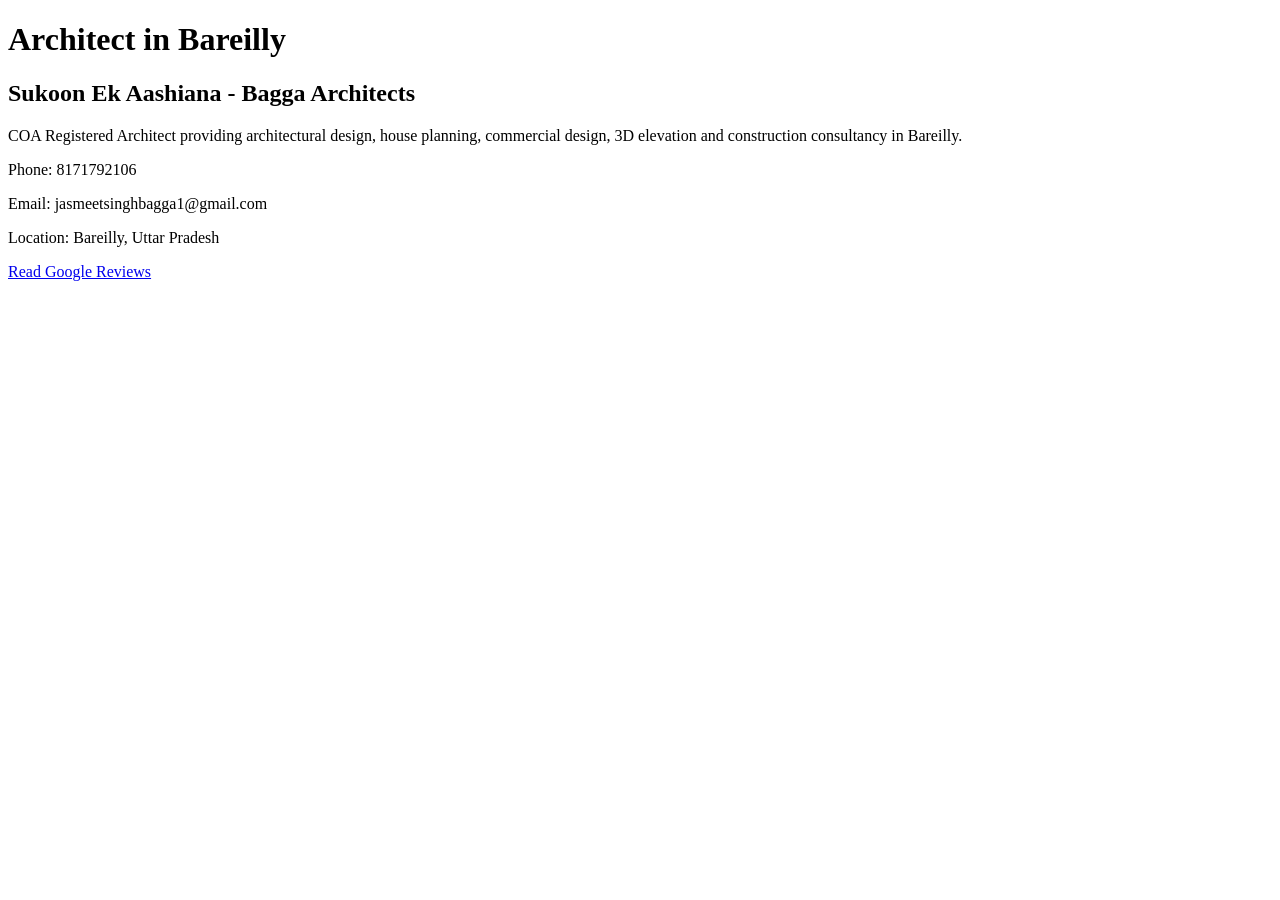
==== architect-in-bareilly.html @ 6d8137fc "Add architect-in-bareilly page.html" ====
<!DOCTYPE html>
<html>
<head>
<title>Architect in Bareilly | Bagga Architects</title>
<meta name="description" content="Architect in Bareilly for house design, 3D elevation, construction consultancy and project management.">
</head>

<body>

<h1>Architect in Bareilly</h1>

<h2>Sukoon Ek Aashiana - Bagga Architects</h2>

<p>
COA Registered Architect providing architectural design,
house planning, commercial design, 3D elevation and
construction consultancy in Bareilly.
</p>

<p>
Phone: 8171792106
</p>

<p>
Email: jasmeetsinghbagga1@gmail.com
</p>

<p>
Location: Bareilly, Uttar Pradesh
</p>

<p>
<a href="https://share.google/xzBIRqUOf7wtdT0R0">
Read Google Reviews
</a>
</p>

</body>
</html>
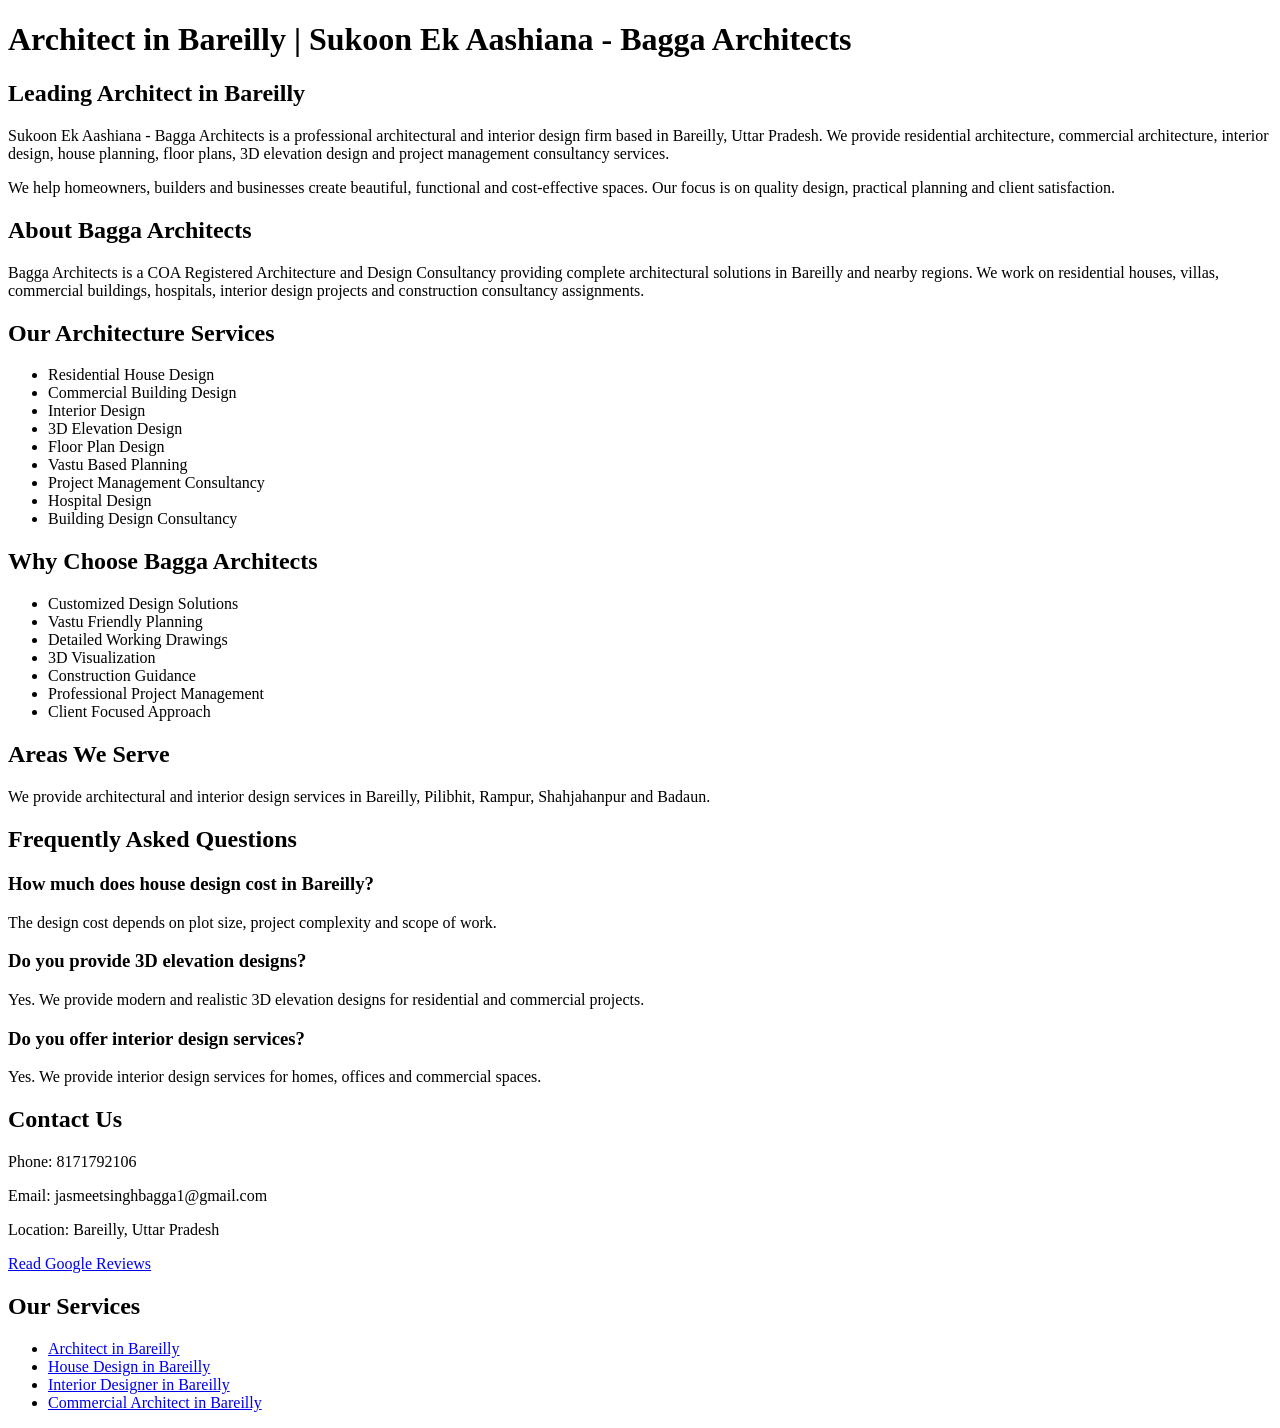
==== commit 029b93b8: "Update architect-in-bareilly.html" ====
--- a/architect-in-bareilly.html
+++ b/architect-in-bareilly.html
@@ -1,21 +1,107 @@
 <!DOCTYPE html>
-<html>
+<html lang="en">
+
 <head>
-<title>Architect in Bareilly | Bagga Architects</title>
-<meta name="description" content="Architect in Bareilly for house design, 3D elevation, construction consultancy and project management.">
+<title>Architect in Bareilly | House Design & Interior Design | Bagga Architects</title>
+
+<meta charset="UTF-8">
+<meta name="viewport" content="width=device-width, initial-scale=1.0">
+
+<meta name="description" content="Architect in Bareilly for house design, interior design, floor plans, 3D elevation design and project management. Contact Bagga Architects at 8171792106.">
+
+<script type="application/ld+json">
+{
+ "@context":"https://schema.org",
+ "@type":"Architect",
+ "name":"Sukoon Ek Aashiana - Bagga Architects",
+ "telephone":"+91-8171792106",
+ "address":{
+   "@type":"PostalAddress",
+   "streetAddress":"Badaun Road, Subhash Nagar",
+   "addressLocality":"Bareilly",
+   "addressRegion":"Uttar Pradesh",
+   "postalCode":"243001",
+   "addressCountry":"IN"
+ },
+ "url":"https://jasmeet6003-a11y.github.io/baggaarchitects/"
+}
+</script>
+
 </head>
 
 <body>
 
-<h1>Architect in Bareilly</h1>
+<h1>Architect in Bareilly | Sukoon Ek Aashiana - Bagga Architects</h1>
 
-<h2>Sukoon Ek Aashiana - Bagga Architects</h2>
+<h2>Leading Architect in Bareilly</h2>
 
 <p>
-COA Registered Architect providing architectural design,
-house planning, commercial design, 3D elevation and
-construction consultancy in Bareilly.
+Sukoon Ek Aashiana - Bagga Architects is a professional architectural and interior design firm based in Bareilly, Uttar Pradesh. We provide residential architecture, commercial architecture, interior design, house planning, floor plans, 3D elevation design and project management consultancy services.
 </p>
+
+<p>
+We help homeowners, builders and businesses create beautiful, functional and cost-effective spaces. Our focus is on quality design, practical planning and client satisfaction.
+</p>
+
+<h2>About Bagga Architects</h2>
+
+<p>
+Bagga Architects is a COA Registered Architecture and Design Consultancy providing complete architectural solutions in Bareilly and nearby regions. We work on residential houses, villas, commercial buildings, hospitals, interior design projects and construction consultancy assignments.
+</p>
+
+<h2>Our Architecture Services</h2>
+
+<ul>
+<li>Residential House Design</li>
+<li>Commercial Building Design</li>
+<li>Interior Design</li>
+<li>3D Elevation Design</li>
+<li>Floor Plan Design</li>
+<li>Vastu Based Planning</li>
+<li>Project Management Consultancy</li>
+<li>Hospital Design</li>
+<li>Building Design Consultancy</li>
+</ul>
+
+<h2>Why Choose Bagga Architects</h2>
+
+<ul>
+<li>Customized Design Solutions</li>
+<li>Vastu Friendly Planning</li>
+<li>Detailed Working Drawings</li>
+<li>3D Visualization</li>
+<li>Construction Guidance</li>
+<li>Professional Project Management</li>
+<li>Client Focused Approach</li>
+</ul>
+
+<h2>Areas We Serve</h2>
+
+<p>
+We provide architectural and interior design services in Bareilly, Pilibhit, Rampur, Shahjahanpur and Badaun.
+</p>
+
+<h2>Frequently Asked Questions</h2>
+
+<h3>How much does house design cost in Bareilly?</h3>
+
+<p>
+The design cost depends on plot size, project complexity and scope of work.
+</p>
+
+<h3>Do you provide 3D elevation designs?</h3>
+
+<p>
+Yes. We provide modern and realistic 3D elevation designs for residential and commercial projects.
+</p>
+
+<h3>Do you offer interior design services?</h3>
+
+<p>
+Yes. We provide interior design services for homes, offices and commercial spaces.
+</p>
+
+<h2>Contact Us</h2>
 
 <p>
 Phone: 8171792106
@@ -35,5 +121,14 @@
 </a>
 </p>
 
+<h2>Our Services</h2>
+
+<ul>
+<li><a href="architect-in-bareilly.html">Architect in Bareilly</a></li>
+<li><a href="house-design-in-bareilly.html">House Design in Bareilly</a></li>
+<li><a href="interior-designer-in-bareilly.html">Interior Designer in Bareilly</a></li>
+<li><a href="commercial-architect-in-bareilly.html">Commercial Architect in Bareilly</a></li>
+</ul>
+
 </body>
 </html>
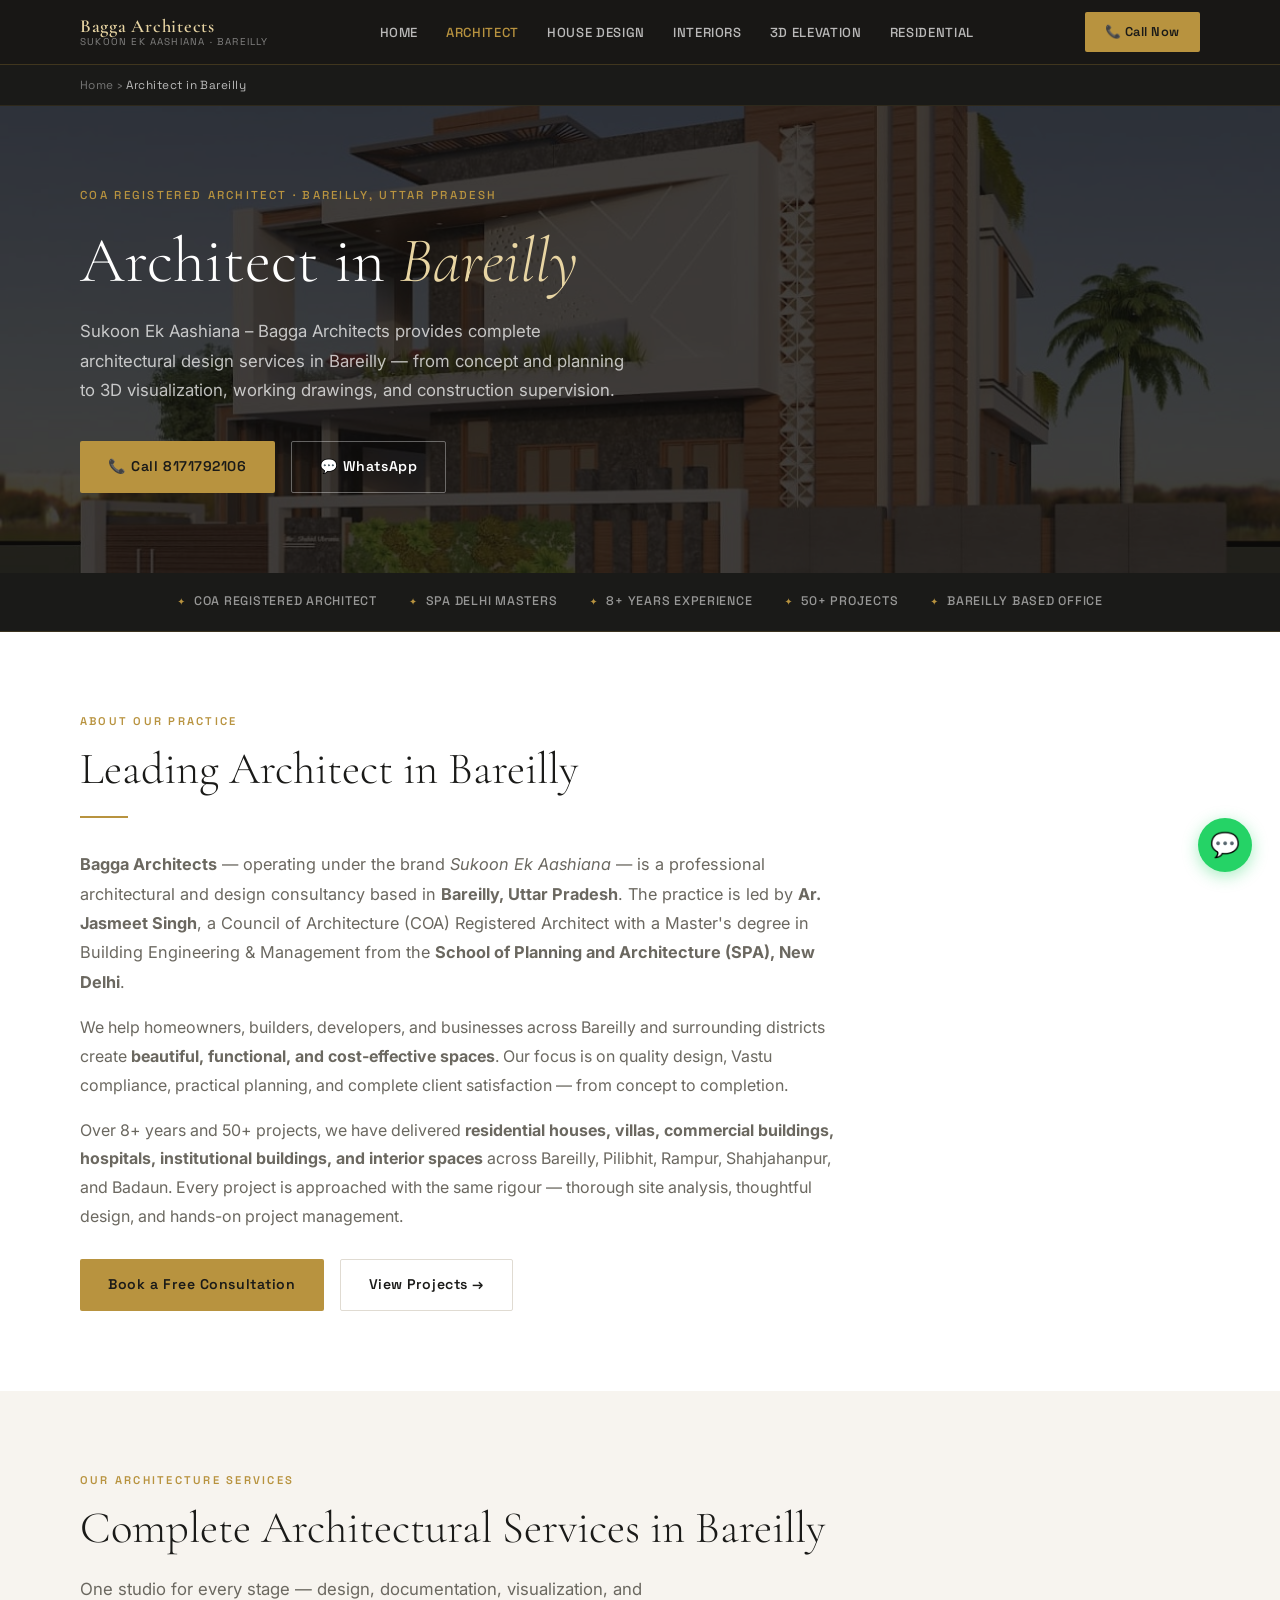
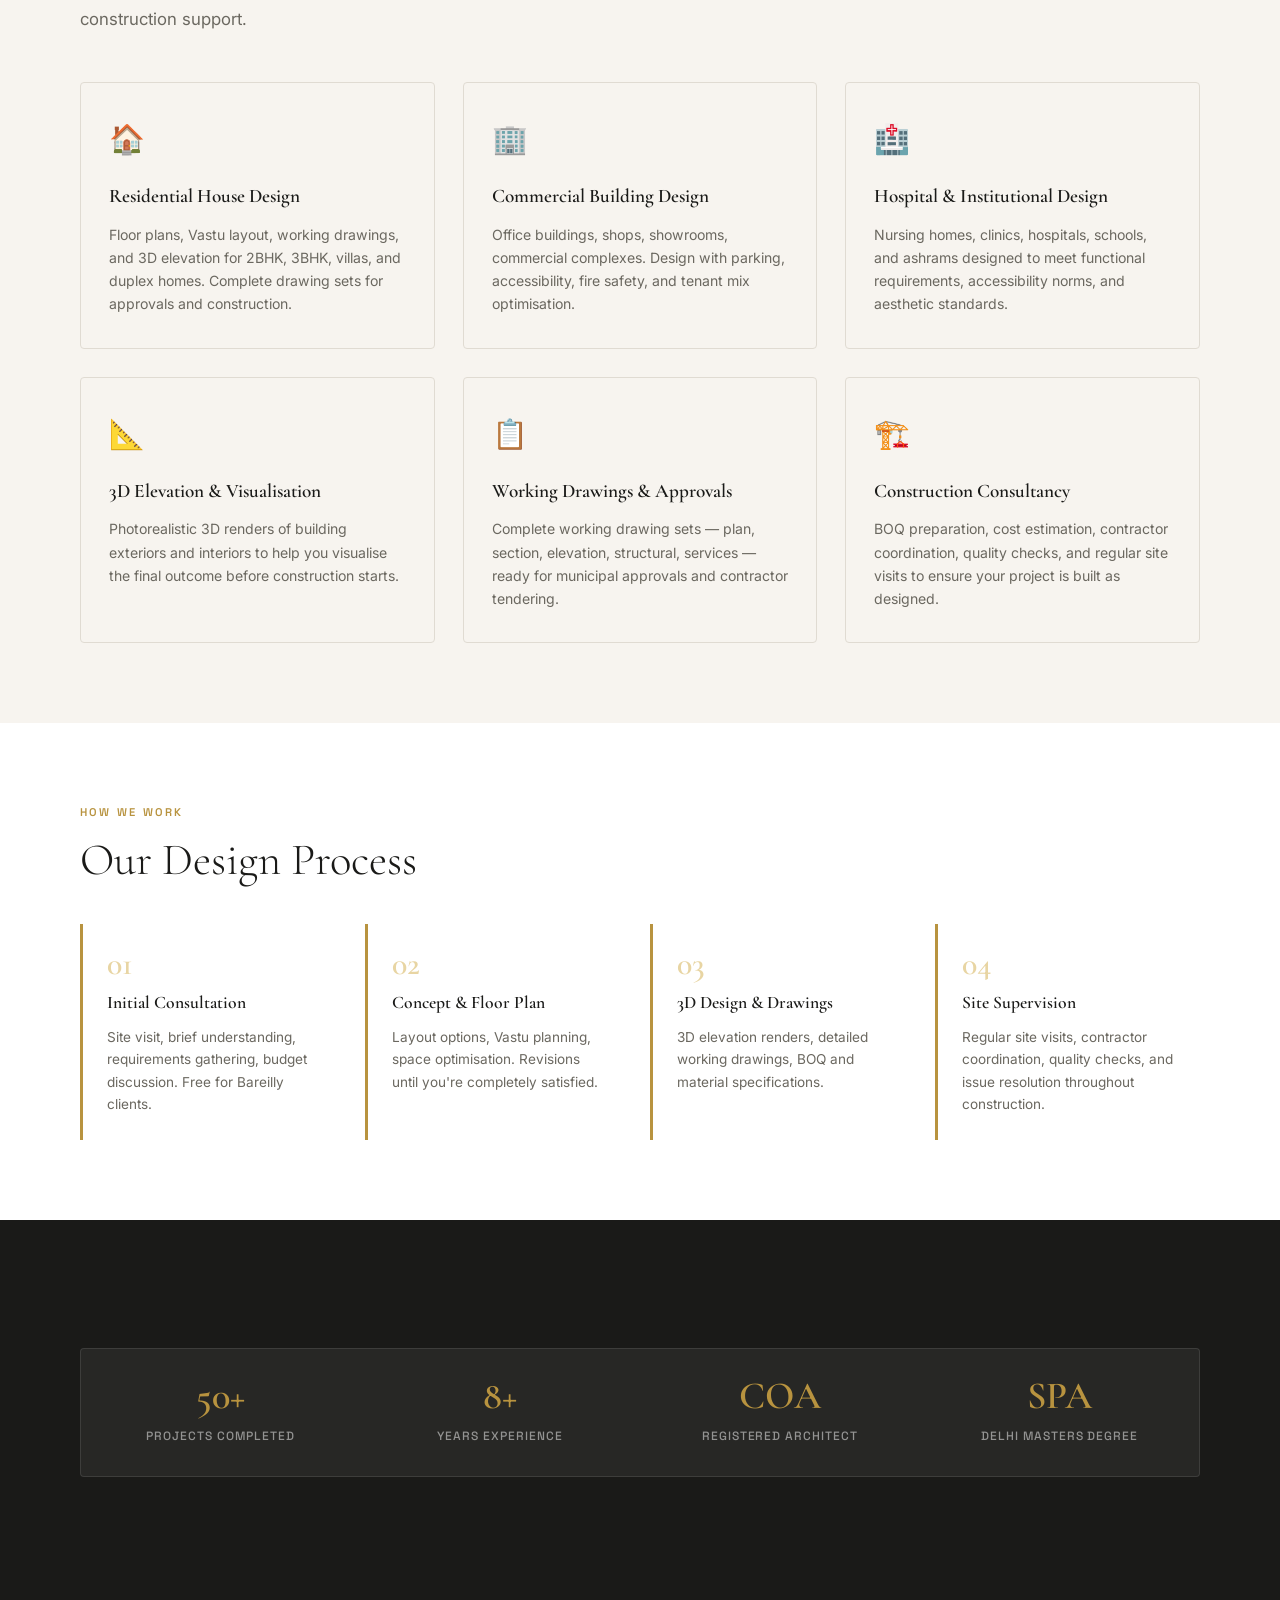
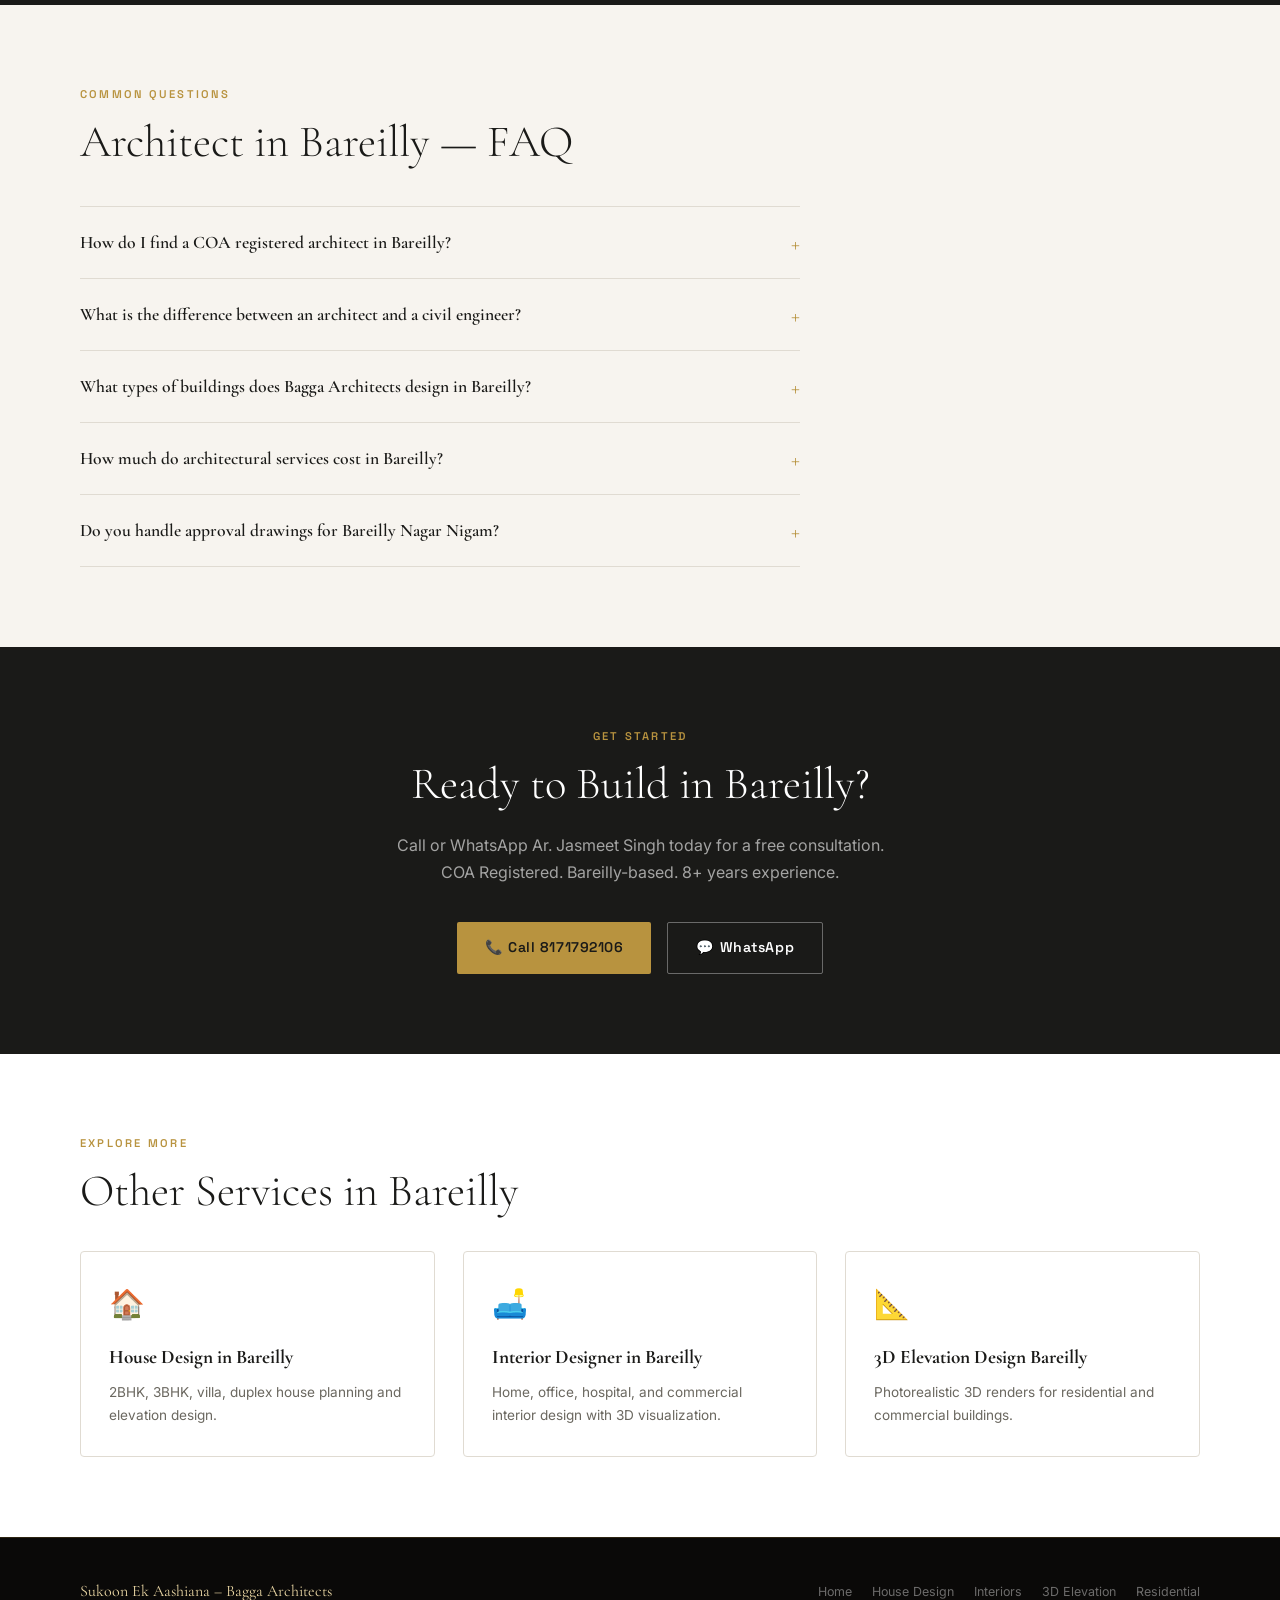
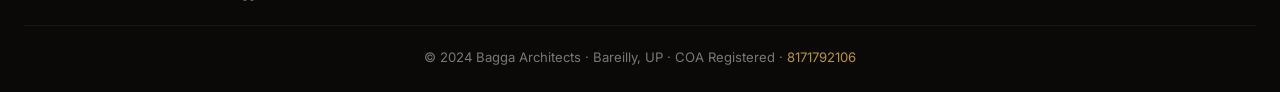
==== commit 6ae4e77f: "Update architect-in-bareilly.html" ====
--- a/architect-in-bareilly.html
+++ b/architect-in-bareilly.html
@@ -1,134 +1,344 @@
 <!DOCTYPE html>
 <html lang="en">
-
 <head>
-<title>Architect in Bareilly | House Design & Interior Design | Bagga Architects</title>
-
-<meta charset="UTF-8">
-<meta name="viewport" content="width=device-width, initial-scale=1.0">
-
-<meta name="description" content="Architect in Bareilly for house design, interior design, floor plans, 3D elevation design and project management. Contact Bagga Architects at 8171792106.">
-
-<script type="application/ld+json">
-{
- "@context":"https://schema.org",
- "@type":"Architect",
- "name":"Sukoon Ek Aashiana - Bagga Architects",
- "telephone":"+91-8171792106",
- "address":{
-   "@type":"PostalAddress",
-   "streetAddress":"Badaun Road, Subhash Nagar",
-   "addressLocality":"Bareilly",
-   "addressRegion":"Uttar Pradesh",
-   "postalCode":"243001",
-   "addressCountry":"IN"
- },
- "url":"https://jasmeet6003-a11y.github.io/baggaarchitects/"
-}
-</script>
-
+  <meta charset="UTF-8" />
+  <meta name="viewport" content="width=device-width, initial-scale=1.0" />
+  <title>Architect in Bareilly | COA Registered | Bagga Architects – Jasmeet Singh</title>
+  <meta name="description" content="Looking for a registered architect in Bareilly? Ar. Jasmeet Singh (COA Registered, SPA Delhi) offers complete architectural design — residential, commercial, institutional. 8+ years. Call 8171792106." />
+  <meta name="keywords" content="architect in Bareilly, best architect Bareilly, COA architect Bareilly, residential architect Bareilly, commercial architect Bareilly, Jasmeet Singh architect Bareilly, architecture firm Bareilly, Bagga Architects" />
+  <link rel="canonical" href="https://jasmeet6003-a11y.github.io/baggaarchitects/architect-in-bareilly.html" />
+  <meta property="og:title" content="Architect in Bareilly | COA Registered – Bagga Architects" />
+  <meta property="og:description" content="Ar. Jasmeet Singh – COA Registered Architect in Bareilly for residential, commercial & institutional projects. SPA Delhi educated. 8+ years, 50+ projects." />
+  <meta property="og:url" content="https://jasmeet6003-a11y.github.io/baggaarchitects/architect-in-bareilly.html" />
+  <meta property="og:image" content="https://jasmeet6003-a11y.github.io/baggaarchitects/Image/project1.jpeg" />
+  <meta name="robots" content="index, follow" />
+  <meta name="geo.region" content="IN-UP" />
+  <meta name="geo.placename" content="Bareilly" />
+
+  <script type="application/ld+json">
+  {
+    "@context": "https://schema.org",
+    "@type": "Service",
+    "name": "Architect in Bareilly",
+    "description": "COA Registered architectural design services in Bareilly by Ar. Jasmeet Singh. Residential, commercial, institutional, hospital design, 3D elevation, BOQ, project management.",
+    "provider": {
+      "@type": "LocalBusiness",
+      "name": "Sukoon Ek Aashiana – Bagga Architects",
+      "telephone": "+918171792106",
+      "address": {
+        "@type": "PostalAddress",
+        "addressLocality": "Bareilly",
+        "addressRegion": "Uttar Pradesh",
+        "addressCountry": "IN"
+      }
+    },
+    "areaServed": {"@type": "City", "name": "Bareilly"},
+    "serviceType": "Architectural Design",
+    "hasOfferCatalog": {
+      "@type": "OfferCatalog",
+      "name": "Architecture Services Bareilly",
+      "itemListElement": [
+        {"@type": "Offer", "itemOffered": {"@type": "Service", "name": "Residential House Design Bareilly"}},
+        {"@type": "Offer", "itemOffered": {"@type": "Service", "name": "Commercial Building Design Bareilly"}},
+        {"@type": "Offer", "itemOffered": {"@type": "Service", "name": "3D Elevation Design Bareilly"}},
+        {"@type": "Offer", "itemOffered": {"@type": "Service", "name": "Interior Design Bareilly"}},
+        {"@type": "Offer", "itemOffered": {"@type": "Service", "name": "Construction Consultancy Bareilly"}}
+      ]
+    }
+  }
+  </script>
+  <script type="application/ld+json">
+  {
+    "@context": "https://schema.org",
+    "@type": "BreadcrumbList",
+    "itemListElement": [
+      {"@type": "ListItem", "position": 1, "name": "Home", "item": "https://jasmeet6003-a11y.github.io/baggaarchitects/"},
+      {"@type": "ListItem", "position": 2, "name": "Architect in Bareilly", "item": "https://jasmeet6003-a11y.github.io/baggaarchitects/architect-in-bareilly.html"}
+    ]
+  }
+  </script>
+  <script type="application/ld+json">
+  {
+    "@context": "https://schema.org",
+    "@type": "FAQPage",
+    "mainEntity": [
+      {
+        "@type": "Question",
+        "name": "How do I find a registered architect in Bareilly?",
+        "acceptedAnswer": {"@type": "Answer", "text": "Ar. Jasmeet Singh at Bagga Architects is a COA (Council of Architecture) Registered Architect in Bareilly. You can contact him directly at 8171792106 or visit the office in Bareilly, Uttar Pradesh."}
+      },
+      {
+        "@type": "Question",
+        "name": "What is the difference between an architect and a civil engineer in Bareilly?",
+        "acceptedAnswer": {"@type": "Answer", "text": "Architects are legally registered under the Architects Act 1972 and specialise in design aesthetics, space planning, and building performance. Civil engineers focus on structural calculations and construction execution. For holistic house design in Bareilly, a COA-registered architect like Ar. Jasmeet Singh provides both design excellence and technical coordination."}
+      },
+      {
+        "@type": "Question",
+        "name": "What types of projects does Bagga Architects handle in Bareilly?",
+        "acceptedAnswer": {"@type": "Answer", "text": "Bagga Architects handles residential houses, villas, duplexes, commercial buildings, hospitals, nursing homes, ashrams, and institutional buildings. Interior design, 3D elevations, construction consultancy, BOQ estimation, and project management are also provided."}
+      }
+    ]
+  }
+  </script>
+
+  <link rel="stylesheet" href="style.css" />
+  <link rel="preconnect" href="https://fonts.googleapis.com" />
 </head>
-
 <body>
 
-<h1>Architect in Bareilly | Sukoon Ek Aashiana - Bagga Architects</h1>
-
-<h2>Leading Architect in Bareilly</h2>
-
-<p>
-Sukoon Ek Aashiana - Bagga Architects is a professional architectural and interior design firm based in Bareilly, Uttar Pradesh. We provide residential architecture, commercial architecture, interior design, house planning, floor plans, 3D elevation design and project management consultancy services.
-</p>
-
-<p>
-We help homeowners, builders and businesses create beautiful, functional and cost-effective spaces. Our focus is on quality design, practical planning and client satisfaction.
-</p>
-
-<h2>About Bagga Architects</h2>
-
-<p>
-Bagga Architects is a COA Registered Architecture and Design Consultancy providing complete architectural solutions in Bareilly and nearby regions. We work on residential houses, villas, commercial buildings, hospitals, interior design projects and construction consultancy assignments.
-</p>
-
-<h2>Our Architecture Services</h2>
-
-<ul>
-<li>Residential House Design</li>
-<li>Commercial Building Design</li>
-<li>Interior Design</li>
-<li>3D Elevation Design</li>
-<li>Floor Plan Design</li>
-<li>Vastu Based Planning</li>
-<li>Project Management Consultancy</li>
-<li>Hospital Design</li>
-<li>Building Design Consultancy</li>
-</ul>
-
-<h2>Why Choose Bagga Architects</h2>
-
-<ul>
-<li>Customized Design Solutions</li>
-<li>Vastu Friendly Planning</li>
-<li>Detailed Working Drawings</li>
-<li>3D Visualization</li>
-<li>Construction Guidance</li>
-<li>Professional Project Management</li>
-<li>Client Focused Approach</li>
-</ul>
-
-<h2>Areas We Serve</h2>
-
-<p>
-We provide architectural and interior design services in Bareilly, Pilibhit, Rampur, Shahjahanpur and Badaun.
-</p>
-
-<h2>Frequently Asked Questions</h2>
-
-<h3>How much does house design cost in Bareilly?</h3>
-
-<p>
-The design cost depends on plot size, project complexity and scope of work.
-</p>
-
-<h3>Do you provide 3D elevation designs?</h3>
-
-<p>
-Yes. We provide modern and realistic 3D elevation designs for residential and commercial projects.
-</p>
-
-<h3>Do you offer interior design services?</h3>
-
-<p>
-Yes. We provide interior design services for homes, offices and commercial spaces.
-</p>
-
-<h2>Contact Us</h2>
-
-<p>
-Phone: 8171792106
-</p>
-
-<p>
-Email: jasmeetsinghbagga1@gmail.com
-</p>
-
-<p>
-Location: Bareilly, Uttar Pradesh
-</p>
-
-<p>
-<a href="https://share.google/xzBIRqUOf7wtdT0R0">
-Read Google Reviews
-</a>
-</p>
-
-<h2>Our Services</h2>
-
-<ul>
-<li><a href="architect-in-bareilly.html">Architect in Bareilly</a></li>
-<li><a href="house-design-in-bareilly.html">House Design in Bareilly</a></li>
-<li><a href="interior-designer-in-bareilly.html">Interior Designer in Bareilly</a></li>
-<li><a href="commercial-architect-in-bareilly.html">Commercial Architect in Bareilly</a></li>
-</ul>
-
+  <nav class="nav">
+    <div class="nav__inner">
+      <a href="index.html" class="nav__brand">
+        <span class="nav__brand-name">Bagga Architects</span>
+        <span class="nav__brand-sub">Sukoon Ek Aashiana · Bareilly</span>
+      </a>
+      <ul class="nav__links">
+        <li><a href="index.html">Home</a></li>
+        <li><a href="architect-in-bareilly.html" class="active">Architect</a></li>
+        <li><a href="house-design-in-bareilly.html">House Design</a></li>
+        <li><a href="interior-designer-in-bareilly.html">Interiors</a></li>
+        <li><a href="3d-elevation-design-bareilly.html">3D Elevation</a></li>
+        <li><a href="residential-architect-bareilly.html">Residential</a></li>
+      </ul>
+      <a href="tel:+918171792106" class="nav__cta">📞 Call Now</a>
+      <button class="nav__hamburger" aria-label="Toggle menu"><span></span><span></span><span></span></button>
+    </div>
+  </nav>
+
+  <nav class="breadcrumb" aria-label="Breadcrumb">
+    <div class="breadcrumb__inner">
+      <a href="index.html">Home</a> &rsaquo; <span>Architect in Bareilly</span>
+    </div>
+  </nav>
+
+  <header class="hero" style="min-height:460px;">
+    <div class="hero__inner">
+      <p class="hero__eyebrow">COA Registered Architect · Bareilly, Uttar Pradesh</p>
+      <h1 class="hero__title">Architect in <em>Bareilly</em></h1>
+      <p class="hero__body">
+        Sukoon Ek Aashiana – Bagga Architects provides complete architectural design services in Bareilly — from concept and planning to 3D visualization, working drawings, and construction supervision.
+      </p>
+      <div class="hero__actions">
+        <a href="tel:+918171792106" class="btn-primary">📞 Call 8171792106</a>
+        <a href="https://wa.me/918171792106" class="btn-outline" target="_blank" rel="noopener">💬 WhatsApp</a>
+      </div>
+    </div>
+  </header>
+
+  <div class="trust-bar">
+    <div class="trust-bar__inner">
+      <span class="trust-bar__item">COA Registered Architect</span>
+      <span class="trust-bar__item">SPA Delhi Masters</span>
+      <span class="trust-bar__item">8+ Years Experience</span>
+      <span class="trust-bar__item">50+ Projects</span>
+      <span class="trust-bar__item">Bareilly Based Office</span>
+    </div>
+  </div>
+
+  <!-- INTRO TEXT BLOCK — important for SEO -->
+  <section class="section section--alt">
+    <div class="section__inner">
+      <div style="max-width:760px;">
+        <span class="section__label">About Our Practice</span>
+        <h2 class="section__title">Leading Architect in Bareilly</h2>
+        <div class="divider"></div>
+        <p style="color:var(--muted);line-height:1.8;margin-bottom:16px;font-size:1.02rem;">
+          <strong>Bagga Architects</strong> — operating under the brand <em>Sukoon Ek Aashiana</em> — is a professional architectural and design consultancy based in <strong>Bareilly, Uttar Pradesh</strong>. The practice is led by <strong>Ar. Jasmeet Singh</strong>, a Council of Architecture (COA) Registered Architect with a Master's degree in Building Engineering &amp; Management from the <strong>School of Planning and Architecture (SPA), New Delhi</strong>.
+        </p>
+        <p style="color:var(--muted);line-height:1.8;margin-bottom:16px;">
+          We help homeowners, builders, developers, and businesses across Bareilly and surrounding districts create <strong>beautiful, functional, and cost-effective spaces</strong>. Our focus is on quality design, Vastu compliance, practical planning, and complete client satisfaction — from concept to completion.
+        </p>
+        <p style="color:var(--muted);line-height:1.8;margin-bottom:28px;">
+          Over 8+ years and 50+ projects, we have delivered <strong>residential houses, villas, commercial buildings, hospitals, institutional buildings, and interior spaces</strong> across Bareilly, Pilibhit, Rampur, Shahjahanpur, and Badaun. Every project is approached with the same rigour — thorough site analysis, thoughtful design, and hands-on project management.
+        </p>
+        <div style="display:flex;gap:16px;flex-wrap:wrap;">
+          <a href="tel:+918171792106" class="btn-primary">Book a Free Consultation</a>
+          <a href="index.html#projects" class="btn-outline" style="color:var(--ink);border-color:var(--border);">View Projects →</a>
+        </div>
+      </div>
+    </div>
+  </section>
+
+  <!-- SERVICES -->
+  <section class="section">
+    <div class="section__inner">
+      <span class="section__label">Our Architecture Services</span>
+      <h2 class="section__title">Complete Architectural Services in Bareilly</h2>
+      <p class="section__lead">One studio for every stage — design, documentation, visualization, and construction support.</p>
+      <div class="grid-3">
+        <article class="svc-card">
+          <span class="svc-card__icon">🏠</span>
+          <h3 class="svc-card__title">Residential House Design</h3>
+          <p class="svc-card__text">Floor plans, Vastu layout, working drawings, and 3D elevation for 2BHK, 3BHK, villas, and duplex homes. Complete drawing sets for approvals and construction.</p>
+        </article>
+        <article class="svc-card">
+          <span class="svc-card__icon">🏢</span>
+          <h3 class="svc-card__title">Commercial Building Design</h3>
+          <p class="svc-card__text">Office buildings, shops, showrooms, commercial complexes. Design with parking, accessibility, fire safety, and tenant mix optimisation.</p>
+        </article>
+        <article class="svc-card">
+          <span class="svc-card__icon">🏥</span>
+          <h3 class="svc-card__title">Hospital &amp; Institutional Design</h3>
+          <p class="svc-card__text">Nursing homes, clinics, hospitals, schools, and ashrams designed to meet functional requirements, accessibility norms, and aesthetic standards.</p>
+        </article>
+        <article class="svc-card">
+          <span class="svc-card__icon">📐</span>
+          <h3 class="svc-card__title">3D Elevation &amp; Visualisation</h3>
+          <p class="svc-card__text">Photorealistic 3D renders of building exteriors and interiors to help you visualise the final outcome before construction starts.</p>
+        </article>
+        <article class="svc-card">
+          <span class="svc-card__icon">📋</span>
+          <h3 class="svc-card__title">Working Drawings &amp; Approvals</h3>
+          <p class="svc-card__text">Complete working drawing sets — plan, section, elevation, structural, services — ready for municipal approvals and contractor tendering.</p>
+        </article>
+        <article class="svc-card">
+          <span class="svc-card__icon">🏗️</span>
+          <h3 class="svc-card__title">Construction Consultancy</h3>
+          <p class="svc-card__text">BOQ preparation, cost estimation, contractor coordination, quality checks, and regular site visits to ensure your project is built as designed.</p>
+        </article>
+      </div>
+    </div>
+  </section>
+
+  <!-- PROCESS -->
+  <section class="section section--alt">
+    <div class="section__inner">
+      <span class="section__label">How We Work</span>
+      <h2 class="section__title">Our Design Process</h2>
+      <div class="grid-4" style="margin-top:36px;">
+        <div style="padding:24px;border-left:3px solid var(--gold);background:var(--white);border-radius:0 4px 4px 0;">
+          <div style="font-family:var(--display);font-size:2rem;font-weight:600;color:var(--gold-lt);line-height:1;margin-bottom:8px;">01</div>
+          <h3 style="font-family:var(--display);font-size:1.1rem;font-weight:600;margin-bottom:8px;">Initial Consultation</h3>
+          <p style="font-size:0.85rem;color:var(--muted);line-height:1.65;">Site visit, brief understanding, requirements gathering, budget discussion. Free for Bareilly clients.</p>
+        </div>
+        <div style="padding:24px;border-left:3px solid var(--gold);background:var(--white);border-radius:0 4px 4px 0;">
+          <div style="font-family:var(--display);font-size:2rem;font-weight:600;color:var(--gold-lt);line-height:1;margin-bottom:8px;">02</div>
+          <h3 style="font-family:var(--display);font-size:1.1rem;font-weight:600;margin-bottom:8px;">Concept &amp; Floor Plan</h3>
+          <p style="font-size:0.85rem;color:var(--muted);line-height:1.65;">Layout options, Vastu planning, space optimisation. Revisions until you're completely satisfied.</p>
+        </div>
+        <div style="padding:24px;border-left:3px solid var(--gold);background:var(--white);border-radius:0 4px 4px 0;">
+          <div style="font-family:var(--display);font-size:2rem;font-weight:600;color:var(--gold-lt);line-height:1;margin-bottom:8px;">03</div>
+          <h3 style="font-family:var(--display);font-size:1.1rem;font-weight:600;margin-bottom:8px;">3D Design &amp; Drawings</h3>
+          <p style="font-size:0.85rem;color:var(--muted);line-height:1.65;">3D elevation renders, detailed working drawings, BOQ and material specifications.</p>
+        </div>
+        <div style="padding:24px;border-left:3px solid var(--gold);background:var(--white);border-radius:0 4px 4px 0;">
+          <div style="font-family:var(--display);font-size:2rem;font-weight:600;color:var(--gold-lt);line-height:1;margin-bottom:8px;">04</div>
+          <h3 style="font-family:var(--display);font-size:1.1rem;font-weight:600;margin-bottom:8px;">Site Supervision</h3>
+          <p style="font-size:0.85rem;color:var(--muted);line-height:1.65;">Regular site visits, contractor coordination, quality checks, and issue resolution throughout construction.</p>
+        </div>
+      </div>
+    </div>
+  </section>
+
+  <!-- STATS -->
+  <section class="section section--dark">
+    <div class="section__inner">
+      <div class="stats-row" style="background:rgba(255,255,255,0.06);border-color:rgba(255,255,255,0.1);">
+        <div class="stat" style="background:transparent;">
+          <span class="stat__num">50+</span>
+          <span class="stat__label" style="color:rgba(255,255,255,0.5);">Projects Completed</span>
+        </div>
+        <div class="stat" style="background:transparent;">
+          <span class="stat__num">8+</span>
+          <span class="stat__label" style="color:rgba(255,255,255,0.5);">Years Experience</span>
+        </div>
+        <div class="stat" style="background:transparent;">
+          <span class="stat__num">COA</span>
+          <span class="stat__label" style="color:rgba(255,255,255,0.5);">Registered Architect</span>
+        </div>
+        <div class="stat" style="background:transparent;">
+          <span class="stat__num">SPA</span>
+          <span class="stat__label" style="color:rgba(255,255,255,0.5);">Delhi Masters Degree</span>
+        </div>
+      </div>
+    </div>
+  </section>
+
+  <!-- FAQ -->
+  <section class="section">
+    <div class="section__inner">
+      <span class="section__label">Common Questions</span>
+      <h2 class="section__title">Architect in Bareilly — FAQ</h2>
+      <div style="max-width:720px;margin-top:36px;">
+        <ul class="faq-list">
+          <li class="faq-item">
+            <button class="faq-q">How do I find a COA registered architect in Bareilly?</button>
+            <div class="faq-a"><p>Ar. Jasmeet Singh at Bagga Architects is a COA Registered Architect based in Bareilly. You can verify COA registration at the Council of Architecture India website. Contact us at 8171792106 for a free consultation.</p></div>
+          </li>
+          <li class="faq-item">
+            <button class="faq-q">What is the difference between an architect and a civil engineer?</button>
+            <div class="faq-a"><p>A COA-registered Architect legally owns the design of a building — specialising in aesthetics, space, functionality, and building performance. A civil engineer focuses on structural calculations. In Bareilly, hiring a registered architect ensures legally compliant, aesthetically superior designs alongside structural safety.</p></div>
+          </li>
+          <li class="faq-item">
+            <button class="faq-q">What types of buildings does Bagga Architects design in Bareilly?</button>
+            <div class="faq-a"><p>We handle residential houses (2BHK, 3BHK, villas, duplexes, bungalows), commercial buildings (shops, offices, showrooms, complexes), hospitals, nursing homes, schools, ashrams, and institutional projects throughout Bareilly and surrounding districts.</p></div>
+          </li>
+          <li class="faq-item">
+            <button class="faq-q">How much do architectural services cost in Bareilly?</button>
+            <div class="faq-a"><p>Architectural design fees depend on scope, project size, and services required. Typically, a complete house design package (floor plan, elevation, working drawings, 3D) starts from ₹30,000–₹60,000 for a standard residential plot. Contact us for a precise quote based on your specific project.</p></div>
+          </li>
+          <li class="faq-item">
+            <button class="faq-q">Do you handle approval drawings for Bareilly Nagar Nigam?</button>
+            <div class="faq-a"><p>Yes. We prepare complete drawing sets required for building plan approval at Bareilly Nagar Nigam, development authorities, and other local bodies. Our drawings include site plans, floor plans, elevations, sections, and all necessary documents for smooth approval.</p></div>
+          </li>
+        </ul>
+      </div>
+    </div>
+  </section>
+
+  <!-- CONTACT CTA -->
+  <section class="section section--dark">
+    <div class="section__inner text-center">
+      <span class="section__label">Get Started</span>
+      <h2 class="section__title" style="color:var(--white);">Ready to Build in Bareilly?</h2>
+      <p style="color:rgba(255,255,255,0.6);margin:16px auto 36px;max-width:500px;">Call or WhatsApp Ar. Jasmeet Singh today for a free consultation. COA Registered. Bareilly-based. 8+ years experience.</p>
+      <div style="display:flex;gap:16px;justify-content:center;flex-wrap:wrap;">
+        <a href="tel:+918171792106" class="btn-primary">📞 Call 8171792106</a>
+        <a href="https://wa.me/918171792106" class="btn-outline" target="_blank" rel="noopener">💬 WhatsApp</a>
+      </div>
+    </div>
+  </section>
+
+  <!-- RELATED PAGES -->
+  <section class="section section--alt">
+    <div class="section__inner">
+      <span class="section__label">Explore More</span>
+      <h2 class="section__title">Other Services in Bareilly</h2>
+      <div class="grid-3" style="margin-top:32px;">
+        <a href="house-design-in-bareilly.html" class="card" style="display:block;padding:28px;text-decoration:none;">
+          <span style="font-size:1.8rem;display:block;margin-bottom:12px;">🏠</span>
+          <h3 style="font-family:var(--display);font-size:1.2rem;margin-bottom:8px;">House Design in Bareilly</h3>
+          <p style="font-size:0.85rem;color:var(--muted);">2BHK, 3BHK, villa, duplex house planning and elevation design.</p>
+        </a>
+        <a href="interior-designer-in-bareilly.html" class="card" style="display:block;padding:28px;text-decoration:none;">
+          <span style="font-size:1.8rem;display:block;margin-bottom:12px;">🛋️</span>
+          <h3 style="font-family:var(--display);font-size:1.2rem;margin-bottom:8px;">Interior Designer in Bareilly</h3>
+          <p style="font-size:0.85rem;color:var(--muted);">Home, office, hospital, and commercial interior design with 3D visualization.</p>
+        </a>
+        <a href="3d-elevation-design-bareilly.html" class="card" style="display:block;padding:28px;text-decoration:none;">
+          <span style="font-size:1.8rem;display:block;margin-bottom:12px;">📐</span>
+          <h3 style="font-family:var(--display);font-size:1.2rem;margin-bottom:8px;">3D Elevation Design Bareilly</h3>
+          <p style="font-size:0.85rem;color:var(--muted);">Photorealistic 3D renders for residential and commercial buildings.</p>
+        </a>
+      </div>
+    </div>
+  </section>
+
+  <footer class="footer">
+    <div class="footer__inner">
+      <span class="footer__brand">Sukoon Ek Aashiana – Bagga Architects</span>
+      <ul class="footer__links">
+        <li><a href="index.html">Home</a></li>
+        <li><a href="house-design-in-bareilly.html">House Design</a></li>
+        <li><a href="interior-designer-in-bareilly.html">Interiors</a></li>
+        <li><a href="3d-elevation-design-bareilly.html">3D Elevation</a></li>
+        <li><a href="residential-architect-bareilly.html">Residential</a></li>
+      </ul>
+    </div>
+    <div class="footer__copy">© 2024 Bagga Architects · Bareilly, UP · COA Registered · <a href="tel:+918171792106" style="color:var(--gold);">8171792106</a></div>
+  </footer>
+
+  <a href="https://wa.me/918171792106" class="wa-float" target="_blank" rel="noopener" aria-label="WhatsApp">💬</a>
+  <script src="script.js"></script>
 </body>
 </html>
--- a/style.css
+++ b/style.css
@@ -0,0 +1,638 @@
+/* ============================================
+   BAGGA ARCHITECTS — Global Stylesheet
+   Sukoon Ek Aashiana | Bareilly
+   ============================================ */
+
+@import url('https://fonts.googleapis.com/css2?family=Cormorant+Garamond:ital,wght@0,300;0,400;0,600;1,300&family=Inter:wght@300;400;500;600&family=Space+Grotesk:wght@400;500;700&display=swap');
+
+/* === TOKENS === */
+:root {
+  --ink:       #1a1a18;
+  --warm:      #f7f4ef;
+  --gold:      #b8933f;
+  --gold-lt:   #e8d5a3;
+  --muted:     #6b6860;
+  --border:    #e0dbd2;
+  --white:     #ffffff;
+  --hero-bg:   #0f0e0c;
+
+  --display: 'Cormorant Garamond', Georgia, serif;
+  --body:    'Inter', system-ui, sans-serif;
+  --ui:      'Space Grotesk', system-ui, sans-serif;
+
+  --max: 1120px;
+  --section-pad: 80px 24px;
+}
+
+/* === RESET === */
+*, *::before, *::after { box-sizing: border-box; margin: 0; padding: 0; }
+html { scroll-behavior: smooth; -webkit-text-size-adjust: 100%; }
+body {
+  font-family: var(--body);
+  font-size: 16px;
+  line-height: 1.7;
+  color: var(--ink);
+  background: var(--warm);
+}
+img { max-width: 100%; height: auto; display: block; }
+a { color: inherit; text-decoration: none; }
+
+/* === NAVIGATION === */
+.nav {
+  position: sticky;
+  top: 0;
+  z-index: 100;
+  background: rgba(15,14,12,0.96);
+  backdrop-filter: blur(8px);
+  border-bottom: 1px solid rgba(184,147,63,0.25);
+  padding: 0 24px;
+}
+.nav__inner {
+  max-width: var(--max);
+  margin: 0 auto;
+  display: flex;
+  align-items: center;
+  justify-content: space-between;
+  height: 64px;
+  gap: 24px;
+}
+.nav__brand {
+  display: flex;
+  flex-direction: column;
+  line-height: 1.1;
+}
+.nav__brand-name {
+  font-family: var(--display);
+  font-size: 1.15rem;
+  font-weight: 600;
+  color: var(--gold-lt);
+  letter-spacing: 0.04em;
+}
+.nav__brand-sub {
+  font-family: var(--ui);
+  font-size: 0.62rem;
+  color: rgba(255,255,255,0.45);
+  letter-spacing: 0.12em;
+  text-transform: uppercase;
+}
+.nav__links {
+  display: flex;
+  gap: 28px;
+  list-style: none;
+}
+.nav__links a {
+  font-family: var(--ui);
+  font-size: 0.82rem;
+  font-weight: 500;
+  color: rgba(255,255,255,0.7);
+  letter-spacing: 0.05em;
+  text-transform: uppercase;
+  transition: color 0.2s;
+}
+.nav__links a:hover,
+.nav__links a.active { color: var(--gold); }
+.nav__cta {
+  font-family: var(--ui);
+  font-size: 0.8rem;
+  font-weight: 600;
+  color: var(--ink);
+  background: var(--gold);
+  padding: 9px 20px;
+  border-radius: 2px;
+  letter-spacing: 0.04em;
+  white-space: nowrap;
+  transition: background 0.2s;
+  flex-shrink: 0;
+}
+.nav__cta:hover { background: #a07c30; }
+
+/* Mobile nav */
+.nav__hamburger {
+  display: none;
+  flex-direction: column;
+  gap: 5px;
+  background: none;
+  border: none;
+  cursor: pointer;
+  padding: 4px;
+}
+.nav__hamburger span {
+  width: 24px; height: 2px;
+  background: rgba(255,255,255,0.8);
+  border-radius: 2px;
+  transition: 0.3s;
+}
+
+/* === HERO — GLOBAL === */
+.hero {
+  background: var(--hero-bg);
+  min-height: 560px;
+  display: flex;
+  align-items: center;
+  position: relative;
+  overflow: hidden;
+  padding: 80px 24px;
+}
+.hero::before {
+  content: '';
+  position: absolute;
+  inset: 0;
+  background: url('Image/project1.jpeg') center/cover no-repeat;
+  opacity: 0.22;
+}
+.hero__inner {
+  position: relative;
+  max-width: var(--max);
+  margin: 0 auto;
+  width: 100%;
+}
+.hero__eyebrow {
+  font-family: var(--ui);
+  font-size: 0.72rem;
+  font-weight: 500;
+  letter-spacing: 0.2em;
+  text-transform: uppercase;
+  color: var(--gold);
+  margin-bottom: 18px;
+}
+.hero__title {
+  font-family: var(--display);
+  font-size: clamp(2.4rem, 5.5vw, 4rem);
+  font-weight: 300;
+  color: var(--white);
+  line-height: 1.15;
+  max-width: 700px;
+  margin-bottom: 20px;
+}
+.hero__title em {
+  font-style: italic;
+  color: var(--gold-lt);
+}
+.hero__body {
+  font-family: var(--body);
+  font-size: 1.05rem;
+  color: rgba(255,255,255,0.72);
+  max-width: 560px;
+  margin-bottom: 36px;
+  line-height: 1.75;
+}
+.hero__actions {
+  display: flex;
+  gap: 16px;
+  flex-wrap: wrap;
+}
+.btn-primary {
+  display: inline-flex;
+  align-items: center;
+  gap: 8px;
+  font-family: var(--ui);
+  font-size: 0.88rem;
+  font-weight: 600;
+  background: var(--gold);
+  color: var(--ink);
+  padding: 14px 28px;
+  border-radius: 2px;
+  letter-spacing: 0.04em;
+  transition: background 0.2s, transform 0.15s;
+}
+.btn-primary:hover { background: #a07c30; transform: translateY(-1px); }
+.btn-outline {
+  display: inline-flex;
+  align-items: center;
+  gap: 8px;
+  font-family: var(--ui);
+  font-size: 0.88rem;
+  font-weight: 600;
+  background: transparent;
+  color: var(--white);
+  padding: 13px 28px;
+  border: 1px solid rgba(255,255,255,0.35);
+  border-radius: 2px;
+  letter-spacing: 0.04em;
+  transition: border-color 0.2s, background 0.2s;
+}
+.btn-outline:hover { border-color: var(--gold); background: rgba(184,147,63,0.08); }
+
+/* === TRUST BAR === */
+.trust-bar {
+  background: var(--ink);
+  padding: 18px 24px;
+  border-bottom: 1px solid rgba(184,147,63,0.2);
+}
+.trust-bar__inner {
+  max-width: var(--max);
+  margin: 0 auto;
+  display: flex;
+  gap: 32px;
+  flex-wrap: wrap;
+  justify-content: center;
+}
+.trust-bar__item {
+  font-family: var(--ui);
+  font-size: 0.78rem;
+  font-weight: 500;
+  letter-spacing: 0.06em;
+  text-transform: uppercase;
+  color: rgba(255,255,255,0.55);
+  display: flex;
+  align-items: center;
+  gap: 8px;
+}
+.trust-bar__item::before {
+  content: '✦';
+  color: var(--gold);
+  font-size: 0.6rem;
+}
+
+/* === SECTIONS === */
+.section {
+  padding: var(--section-pad);
+}
+.section--alt { background: var(--white); }
+.section--dark { background: var(--ink); color: var(--white); }
+.section__inner {
+  max-width: var(--max);
+  margin: 0 auto;
+}
+.section__label {
+  font-family: var(--ui);
+  font-size: 0.7rem;
+  font-weight: 600;
+  letter-spacing: 0.2em;
+  text-transform: uppercase;
+  color: var(--gold);
+  margin-bottom: 12px;
+  display: block;
+}
+.section__title {
+  font-family: var(--display);
+  font-size: clamp(1.9rem, 3.5vw, 2.8rem);
+  font-weight: 300;
+  line-height: 1.2;
+  margin-bottom: 20px;
+}
+.section--dark .section__title { color: var(--white); }
+.section__lead {
+  font-size: 1.05rem;
+  color: var(--muted);
+  max-width: 620px;
+  line-height: 1.75;
+  margin-bottom: 48px;
+}
+.section--dark .section__lead { color: rgba(255,255,255,0.6); }
+
+/* === GRID LAYOUTS === */
+.grid-2 {
+  display: grid;
+  grid-template-columns: repeat(2, 1fr);
+  gap: 32px;
+}
+.grid-3 {
+  display: grid;
+  grid-template-columns: repeat(3, 1fr);
+  gap: 28px;
+}
+.grid-4 {
+  display: grid;
+  grid-template-columns: repeat(4, 1fr);
+  gap: 20px;
+}
+
+/* === CARD COMPONENTS === */
+.card {
+  background: var(--white);
+  border: 1px solid var(--border);
+  border-radius: 4px;
+  overflow: hidden;
+  transition: box-shadow 0.25s, transform 0.2s;
+}
+.card:hover {
+  box-shadow: 0 8px 32px rgba(0,0,0,0.09);
+  transform: translateY(-2px);
+}
+.card__img {
+  width: 100%; aspect-ratio: 4/3;
+  object-fit: cover;
+}
+.card__body { padding: 20px; }
+.card__label {
+  font-family: var(--ui);
+  font-size: 0.68rem;
+  font-weight: 600;
+  letter-spacing: 0.15em;
+  text-transform: uppercase;
+  color: var(--gold);
+  margin-bottom: 8px;
+  display: block;
+}
+.card__title {
+  font-family: var(--display);
+  font-size: 1.25rem;
+  font-weight: 600;
+  margin-bottom: 8px;
+}
+.card__text {
+  font-size: 0.9rem;
+  color: var(--muted);
+  line-height: 1.65;
+}
+
+/* === SERVICE CARD === */
+.svc-card {
+  padding: 32px 28px;
+  border: 1px solid var(--border);
+  border-radius: 4px;
+  background: var(--warm);
+  transition: border-color 0.2s, background 0.2s;
+}
+.svc-card:hover {
+  border-color: var(--gold);
+  background: var(--white);
+}
+.svc-card__icon {
+  font-size: 1.8rem;
+  margin-bottom: 16px;
+  display: block;
+}
+.svc-card__title {
+  font-family: var(--display);
+  font-size: 1.2rem;
+  font-weight: 600;
+  margin-bottom: 10px;
+}
+.svc-card__text {
+  font-size: 0.88rem;
+  color: var(--muted);
+  line-height: 1.65;
+}
+
+/* === STAT ROW === */
+.stats-row {
+  display: grid;
+  grid-template-columns: repeat(4, 1fr);
+  gap: 1px;
+  background: var(--border);
+  border: 1px solid var(--border);
+  border-radius: 4px;
+  overflow: hidden;
+  margin: 48px 0;
+}
+.stat {
+  background: var(--white);
+  padding: 28px 20px;
+  text-align: center;
+}
+.stat__num {
+  font-family: var(--display);
+  font-size: 2.4rem;
+  font-weight: 600;
+  color: var(--gold);
+  display: block;
+  line-height: 1;
+  margin-bottom: 6px;
+}
+.stat__label {
+  font-family: var(--ui);
+  font-size: 0.75rem;
+  font-weight: 500;
+  letter-spacing: 0.08em;
+  text-transform: uppercase;
+  color: var(--muted);
+}
+
+/* === FAQ === */
+.faq-list { list-style: none; border-top: 1px solid var(--border); }
+.faq-item { border-bottom: 1px solid var(--border); }
+.faq-q {
+  width: 100%;
+  background: none;
+  border: none;
+  text-align: left;
+  cursor: pointer;
+  padding: 22px 0;
+  font-family: var(--display);
+  font-size: 1.1rem;
+  font-weight: 600;
+  color: var(--ink);
+  display: flex;
+  justify-content: space-between;
+  align-items: center;
+  gap: 16px;
+  transition: color 0.2s;
+}
+.faq-q:hover { color: var(--gold); }
+.faq-q::after {
+  content: '+';
+  font-size: 1.4rem;
+  font-weight: 300;
+  color: var(--gold);
+  flex-shrink: 0;
+  transition: transform 0.25s;
+}
+.faq-item.open .faq-q::after { transform: rotate(45deg); }
+.faq-a {
+  max-height: 0;
+  overflow: hidden;
+  transition: max-height 0.35s ease;
+}
+.faq-item.open .faq-a { max-height: 400px; }
+.faq-a p {
+  font-size: 0.95rem;
+  color: var(--muted);
+  line-height: 1.75;
+  padding-bottom: 22px;
+}
+
+/* === ABOUT SPLIT === */
+.about-split {
+  display: grid;
+  grid-template-columns: 1fr 1fr;
+  gap: 60px;
+  align-items: center;
+}
+.about-split__img {
+  aspect-ratio: 3/4;
+  object-fit: cover;
+  border-radius: 4px;
+}
+.cred-list {
+  list-style: none;
+  margin-top: 24px;
+}
+.cred-list li {
+  display: flex;
+  gap: 12px;
+  align-items: flex-start;
+  padding: 10px 0;
+  border-bottom: 1px solid var(--border);
+  font-size: 0.9rem;
+  color: var(--muted);
+}
+.cred-list li::before {
+  content: '→';
+  color: var(--gold);
+  flex-shrink: 0;
+  margin-top: 2px;
+}
+
+/* === CONTACT SECTION === */
+.contact-grid {
+  display: grid;
+  grid-template-columns: 1fr 1fr;
+  gap: 48px;
+  align-items: start;
+}
+.contact-item {
+  display: flex;
+  gap: 16px;
+  align-items: flex-start;
+  margin-bottom: 28px;
+}
+.contact-item__icon {
+  width: 40px; height: 40px;
+  border-radius: 50%;
+  background: rgba(184,147,63,0.15);
+  display: flex; align-items: center; justify-content: center;
+  font-size: 1rem;
+  flex-shrink: 0;
+}
+.contact-item__label {
+  font-family: var(--ui);
+  font-size: 0.7rem;
+  font-weight: 600;
+  letter-spacing: 0.12em;
+  text-transform: uppercase;
+  color: var(--gold);
+  margin-bottom: 4px;
+}
+.contact-item__val {
+  font-family: var(--display);
+  font-size: 1.1rem;
+  color: var(--white);
+}
+.contact-item__val a { color: var(--white); }
+.contact-item__val a:hover { color: var(--gold-lt); }
+.map-embed {
+  border-radius: 4px;
+  overflow: hidden;
+  border: 1px solid rgba(255,255,255,0.1);
+}
+.map-embed iframe { width: 100%; height: 280px; border: none; display: block; }
+
+/* === FOOTER === */
+.footer {
+  background: #0a0908;
+  border-top: 1px solid rgba(184,147,63,0.2);
+  padding: 40px 24px 24px;
+  color: rgba(255,255,255,0.45);
+  font-size: 0.82rem;
+}
+.footer__inner {
+  max-width: var(--max);
+  margin: 0 auto;
+  display: flex;
+  justify-content: space-between;
+  align-items: center;
+  gap: 20px;
+  flex-wrap: wrap;
+}
+.footer__brand {
+  font-family: var(--display);
+  font-size: 1rem;
+  color: var(--gold-lt);
+}
+.footer__links {
+  display: flex;
+  gap: 20px;
+  list-style: none;
+}
+.footer__links a {
+  color: rgba(255,255,255,0.4);
+  font-size: 0.78rem;
+  transition: color 0.2s;
+}
+.footer__links a:hover { color: var(--gold); }
+.footer__copy { margin-top: 20px; text-align: center; padding-top: 20px; border-top: 1px solid rgba(255,255,255,0.06); }
+
+/* === BREADCRUMB === */
+.breadcrumb {
+  background: var(--ink);
+  padding: 10px 24px;
+  border-bottom: 1px solid rgba(184,147,63,0.12);
+}
+.breadcrumb__inner {
+  max-width: var(--max);
+  margin: 0 auto;
+  font-family: var(--ui);
+  font-size: 0.74rem;
+  color: rgba(255,255,255,0.4);
+  letter-spacing: 0.04em;
+}
+.breadcrumb__inner a { color: rgba(255,255,255,0.4); }
+.breadcrumb__inner a:hover { color: var(--gold); }
+.breadcrumb__inner span { color: rgba(255,255,255,0.7); }
+
+/* === FLOATING WHATSAPP === */
+.wa-float {
+  position: fixed;
+  bottom: 28px;
+  right: 28px;
+  width: 54px; height: 54px;
+  background: #25D366;
+  border-radius: 50%;
+  display: flex;
+  align-items: center;
+  justify-content: center;
+  font-size: 1.5rem;
+  box-shadow: 0 4px 16px rgba(37,211,102,0.4);
+  z-index: 200;
+  transition: transform 0.2s, box-shadow 0.2s;
+  text-decoration: none;
+}
+.wa-float:hover { transform: scale(1.08); box-shadow: 0 6px 24px rgba(37,211,102,0.55); }
+
+/* === RESPONSIVE === */
+@media (max-width: 900px) {
+  .nav__links { display: none; }
+  .nav__hamburger { display: flex; }
+  .grid-2, .grid-3, .grid-4 { grid-template-columns: 1fr 1fr; }
+  .about-split, .contact-grid { grid-template-columns: 1fr; gap: 36px; }
+  .stats-row { grid-template-columns: repeat(2, 1fr); }
+}
+@media (max-width: 600px) {
+  :root { --section-pad: 56px 16px; }
+  .grid-2, .grid-3, .grid-4 { grid-template-columns: 1fr; }
+  .stats-row { grid-template-columns: repeat(2, 1fr); }
+  .hero { min-height: 420px; padding: 60px 16px; }
+  .hero__actions { flex-direction: column; }
+  .btn-primary, .btn-outline { width: 100%; justify-content: center; }
+  .nav__cta { display: none; }
+  .trust-bar__inner { gap: 16px; }
+}
+
+/* === MOBILE NAV OPEN STATE === */
+.nav.open .nav__links {
+  display: flex;
+  flex-direction: column;
+  position: absolute;
+  top: 64px; left: 0; right: 0;
+  background: rgba(15,14,12,0.98);
+  padding: 20px 24px 28px;
+  gap: 16px;
+  border-bottom: 1px solid rgba(184,147,63,0.2);
+}
+.nav.open .nav__links a { font-size: 1rem; }
+
+/* === UTILITY === */
+.gold { color: var(--gold); }
+.italic { font-style: italic; }
+.mt-8 { margin-top: 8px; }
+.mt-16 { margin-top: 16px; }
+.mt-32 { margin-top: 32px; }
+.mb-32 { margin-bottom: 32px; }
+.text-center { text-align: center; }
+.divider {
+  width: 48px; height: 2px;
+  background: var(--gold);
+  margin: 20px 0 32px;
+}
